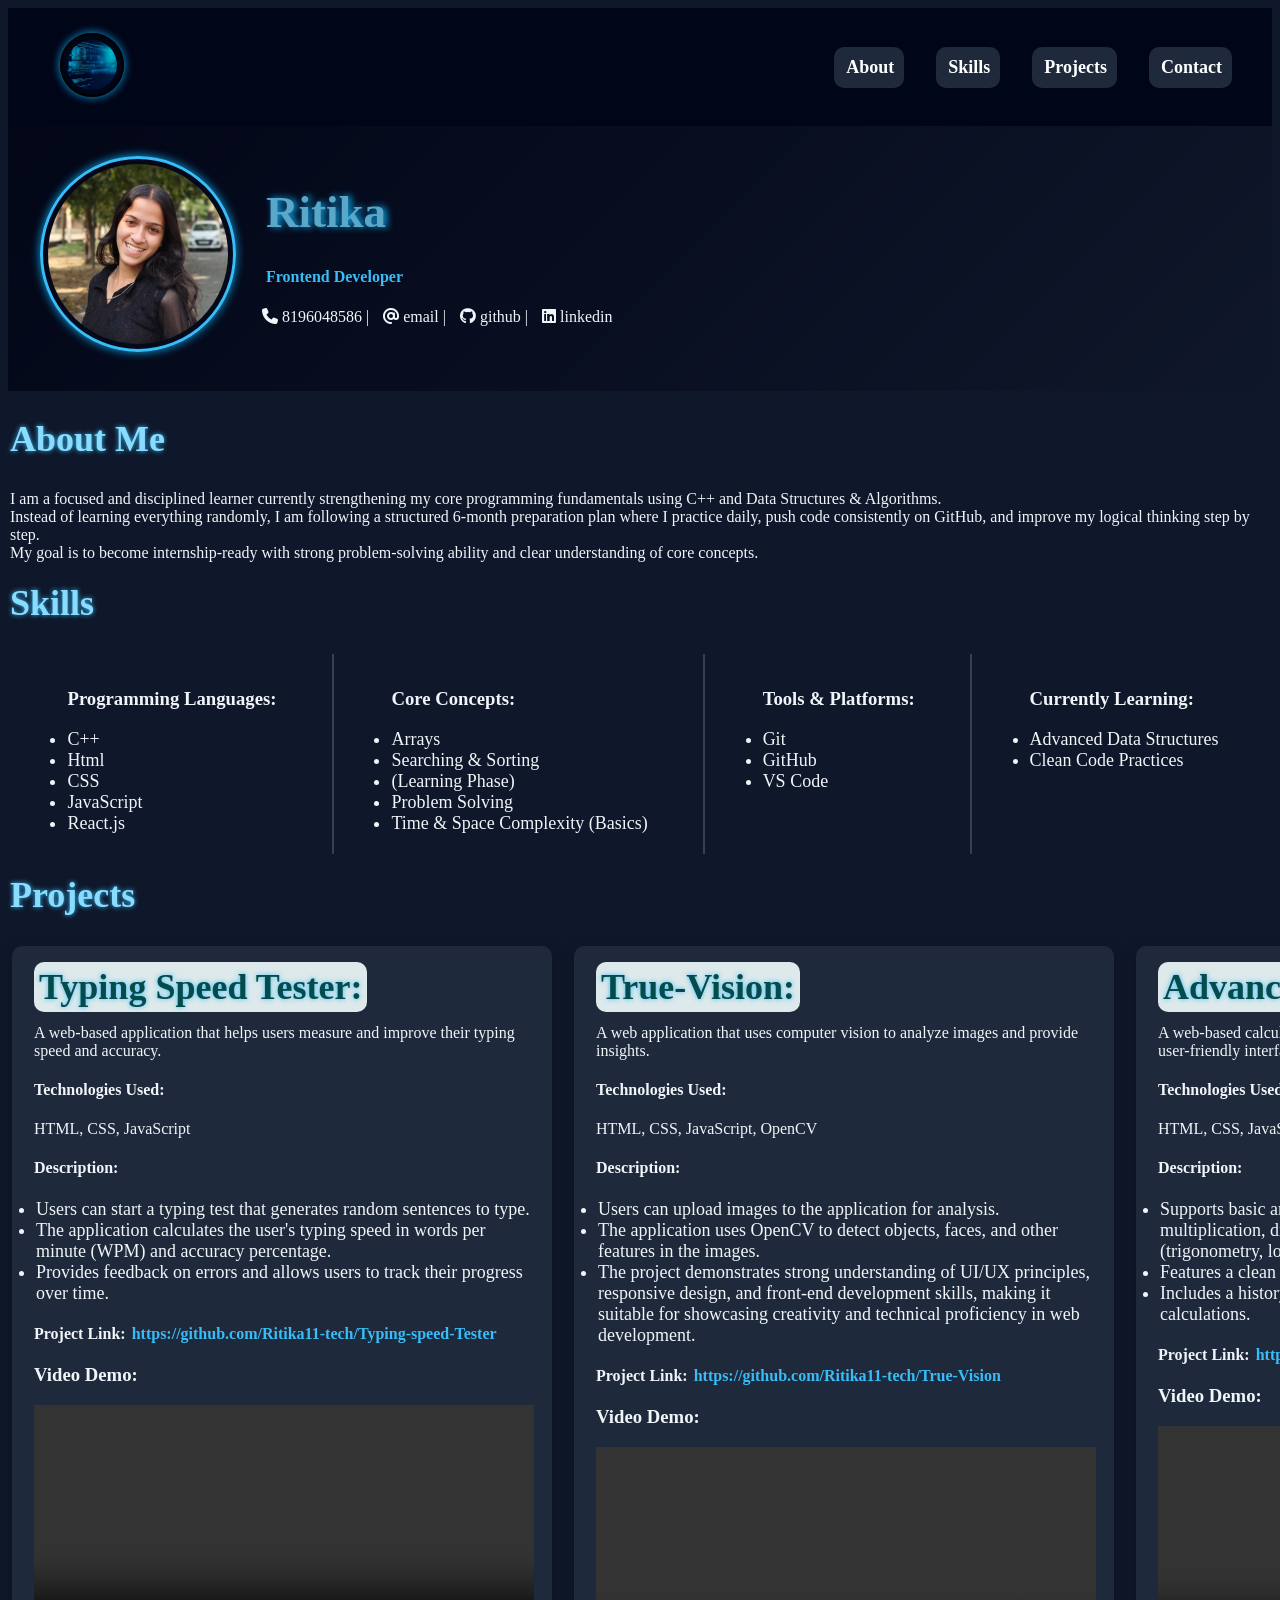
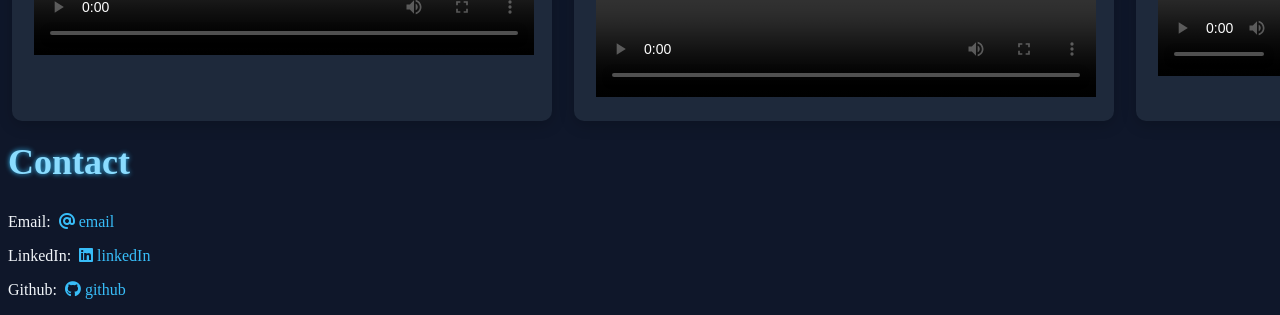
==== index.html @ 1245b946 "changes" ====
<!doctype html>
<html lang="en">
  <head>
    <meta charset="UTF-8" />
    <meta name="viewport" content="width=device-width, initial-scale=1.0" />
    <title>Ritika | Portfolio</title>
    <link rel="stylesheet" href="style.css">
    <link rel="stylesheet" href="https://cdnjs.cloudflare.com/ajax/libs/font-awesome/6.5.0/css/all.min.css">
   
  </head>
  <body>
    <header>
      <div class="nav">
        <div class="logo"><img id="log" src="LAPT.jpg"></div>

        <ul class="nav-links">
          <li><a href="#About">About</a></li>
          <li><a href="#skill">Skills</a></li>
          <li><a href="#projects">Projects</a></li> 
          <li><a href="#contact">Contact</a></li>
        </ul>
      </div>
    
     <div class="first">
      
      <img  src="1.jpeg"  alt="photo">
      <div class ="intro">
      <h1 id="port">Ritika</h1>
      <h4 id="fd">Frontend Developer</h4>
   
    
      <div class="second">
       <a href="tel:860714545443"><i class="fa-solid fa-phone"></i> 8196048586 |</a>
        <a href="mailto:ritikatina123@gmail.com"><i class="fa-solid fa-at"></i> email |</a>
       <a href="https://github.com/Ritika11-tech" target="_blank" ><i class="fa-brands fa-github"></i> github |</a>
        <a href="https://www.linkedin.com/in/ritikacse/" target="_blank"><i class="fa-brands fa-linkedin"></i> linkedin</a>
      </div>
         </div> 
       </div>
    </header>
   
    <main>
      <section>
        <h2 id="About" class="main">About Me</h2>
        
        <p>
          I am a focused and disciplined learner currently strengthening my core
          programming fundamentals using C++ and Data Structures & Algorithms.
      <br>
          Instead of learning everything randomly, I am following a structured
          6-month preparation plan where I practice daily, push code
          consistently on GitHub, and improve my logical thinking step by step.
          <br>
          My goal is to become internship-ready with strong problem-solving
          ability and clear understanding of core concepts.
        </p>
      </section>
   
      <section>
        <h2 id="skill" class="main">Skills</h2>
        <div class="skill">
             <ul>
            
        <h3>Programming Languages:</h3>
     
          <li>C++</li>
           <li>Html</li>
           <li>CSS</li>
           <li>JavaScript</li>
           <li>React.js</li>
        </ul>
        <div class="vl"></div>
         <ul>
        <h3>Core Concepts:</h3>
       
          <li>Arrays</li>
          <li>Searching & Sorting</li>
          <li>(Learning Phase)</li>

          <li>Problem Solving</li>
          <li>Time & Space Complexity (Basics)</li>
        </ul>
        <div class="vl"></div>
         <ul>
        <h3>Tools & Platforms:</h3>
       
          <li>Git</li>
          <li>GitHub</li>
          <li>VS Code</li>
        </ul>
        <div class="vl"></div>
             <ul>
        <h3>Currently Learning:</h3>
   
          <li>Advanced Data Structures</li>
          <li>Clean Code Practices</li>
        </ul>
        </div>
      </section>
   
      <section>
        <h2 id="projects"class="main">Projects</h2>
        <div class="projects-container">
        <div   class="projects-card ">
         <h2  id="typing" class="main"
         style="color: rgb(6, 75, 75); background-color: rgb(221, 233, 235) ;
    display: inline ;padding:5px;border-radius: 10px;" >Typing Speed Tester:</h2>
         <p>A web-based application that helps users measure and improve their typing speed and accuracy.</p>
         <h4>Technologies Used:</h4>
         <p>HTML, CSS, JavaScript</p>
         <h4>Description:</h4>
         <p><ul>
          <li>Users can start a typing test that generates random sentences to type.</li>
          <li>The application calculates the user's typing speed in words per minute (WPM) and accuracy percentage.</li>
          <li>Provides feedback on errors and allows users to track their progress over time.</li>
         </ul></p>
        <h4>Project Link: <a href="https://github.com/Ritika11-tech/Typing-speed-Tester" target="_blank">https://github.com/Ritika11-tech/Typing-speed-Tester</a></h4>
        <h3>Video Demo:</h3>
       <video width="500" controls><source src="typing.mp4.mp4">Your browser does not support the video tag.</video>
       </div>
    
       
       <div class="projects-card">
       <h2 id="truev"
       class="main"
       style="color: rgb(6, 75, 75); background-color: rgb(221, 233, 235) ;
    display: inline ;padding:5px;border-radius: 10px">True-Vision:</h2>
       <p>A web application that uses computer vision to analyze images and provide insights.</p>
        <h4>Technologies Used:</h4>
        <p>HTML, CSS, JavaScript, OpenCV</p>
        <h4>Description:</h4>   
        <p><ul>
          <li>Users can upload images to the application for analysis.</li>
          <li>The application uses OpenCV to detect objects, faces, and other features in the images.</li>
         
          <li>The project demonstrates strong understanding of UI/UX principles, responsive design, and front-end development skills, making it suitable for showcasing creativity and technical proficiency in web development.</li>
         </ul></p>
        <h4>Project Link: <a href="https://github.com/Ritika11-tech/True-Vision" target="_blank">https://github.com/Ritika11-tech/True-Vision</a></h4>
        <h3>Video Demo:</h3>
        <video width="500" controls><source src="true.mp4" type="video/mp4">Your browser does not support the video</video>
       </div>


  
        <div id="ac" class="projects-card ">
   
        <h2 id="ac" class="main"
        style="color: rgb(6, 75, 75); background-color: rgb(221, 233, 235) ;
    display: inline ;padding:5px;border-radius: 10px">Advanced Calculator</h2>
        <p>A web-based calculator that provides advanced mathematical functions and a user-friendly interface.</p>
        <h4>Technologies Used:</h4>
        <p>HTML, CSS, JavaScript</p>  
        <h4>Description:</h4>
        <p><ul>
          <li>Supports basic arithmetic operations (addition, subtraction, multiplication, division) as well as advanced functions (trigonometry, logarithms, exponentiation).</li>
          <li>Features a clean and intuitive user interface for easy interaction.</li>
          <li>Includes a history feature that allows users to review previous calculations.</li>
         </ul></p>
        <h4>Project Link: <a href="https://github.com/Ritika11-tech/Advanced-Calculator" target="_blank">https://github.com/Ritika11-tech/Advanced-Calculator</a></h4>
        <h3>Video Demo:</h3>
        <video width="500" controls><source src="calculator.mp4" type="video/mp4">Your browser does not support the video tag.</video>
        </h2>
          </div>
        </div>
        
   
        </section>
    </main>
         <footer>
      <h2 id="contact" class="main"
      >Contact</h2>
      <p>
      Email:
      <a href="mailto:ritikatina123@gmail.com"> <i class="fa-solid fa-at"></i> email</a>
      </p>
      <p>
        LinkedIn:
        <a href="https://www.linkedin.com/in/ritika-tina-79b28b20a/" target="_blank"><i class="fa-brands fa-linkedin"></i> linkedIn</a>
      </p>
      <p>
        Github:
        <a href="https://github.com/Ritika11-tech" target="_blank"><i class="fa-brands fa-github"></i> github</a>
      </p>
    </footer>
     <script src="script.js"></script>
  </body>
</html>
---- style.css ----
*{
    margin-left:2px;
    padding: 0;
   
}
html{
    scroll-behavior: smooth;
}
.nav{
    display:flex;
    justify-content :space-between;
    align-items: center;
    padding:15px 40px;
    color:white;
    background: #000518; 
}

    .nav-links{
        display:flex;
        list-style: none;
        gap:30px;
    }
    .nav-links li a{
        color:white;
        text-decoration: none;
        font-weight:bold;
    }


#port{
        margin-left:10px;
     font-size:5vh;
   
    display:flex;
  
    justify-content: left;
     color: #59a7c9;
    font-family:Georgia, 'Times New Roman', Times, serif;
      animation:slideleft 1s ease-in;
      text-shadow: #0ea5e9 3px 0px 7px;

}

.intro{
    display:flex;
    flex-direction: column;
    margin-left: 20px;
    
    
}
#fd{
   margin-top: 0;
   margin-left: 10px;
}
.intro h1, #fd{
  color: #38bdf8;
}
.second a{
  color: #f1f5f9;
  margin-right: 10px;
  transition: 0.3s;
}

.second a:hover{
  color: #38bdf8;
}
.first {    
   
     height: 205px;
    display: flex;
     flex-direction: row;
    white-space: nowrap;
      background: linear-gradient(135deg, #020617, #0f172a);
  padding: 30px;


}

@keyframes slideleft {
    from{
        transition: translateX(-300px);
        opacity: 0;
        
    }
    To{
       transition: translateX(0);
        opacity: 1;
      
    
    }
}
img{
    border-radius: 50%;
    height:180px;
    width:180px;
    padding:5px;
    object-fit: cover;
    border: 3px solid #38bdf8;
    box-shadow: #0ea5e9 0px 0px 10px;
    transition:scale 0.3s ease-in-out;

    

}
img:hover{
    scale:105%;
}

.second{
    display:flex;
    flex-direction:row;
}

#About{
    margin-top: 3vh;
    font-size: 4vh;
}


h2{
    font-size: 4vh;
    margin-top: 20px;
}

.skill{
    margin-top: 20px;
    display: flex;
    flex-direction: row;
    justify-content:space-evenly;
}

.vl{
     background-color: #334155;
    width:2px;
    height: 200px;
}

li{
    font-size: 2vh;
}
#inc{
   margin-top: 20px;
}
#in{
    font-size: 2vh;
    margin-top: 10px;
}
.main{
     color: #8adcff;
      text-shadow: 0 0 5px #38bdf8;
}
.main:hover{
   color: rgb(185, 243, 255);
}

.projects-container{
    display: grid;
  grid-template-columns: repeat(3, 1fr);
    gap: 20px;

}
.projects-card{
  background: #1e293b;
  color: #f1f5f9;
padding:20px;
width:500px;
border-radius:10px;
box-shadow:0 4px 15px rgba(0,0,0,0.2);
transition: scale 0.3s ease, box-shadow 0.3s ease;
}


.projects-card:hover{
    box-shadow:0 8px 30px rgba(0,0,0,0.3);
  
    scale:105%;


}
body{
      background-color: #0f172a;
  color: #f1f5f9;
}
a{
  color: #38bdf8;
  text-decoration: none;
}

a:hover{
  color: #0ea5e9;
}

.nav-links li{
  
   gap:20px;
    padding:10px;
    border-radius: 10px;
    background-color: #1e293b;
    transition:scale 0.3s ease-in-out;
}

.nav-links li:hover{
   box-shadow: #38bdf8 0px 0px 10px;
   scale:103%;
}

#log{
    border:2px solid black;
    width:50px;
    height:50px;
    margin:10px
}





.show-left{
  animation: 2s slides-in-left;
}
@keyframes slides-in-left{
  0%{
    transform: translateX(-400px);
    opacity: 0;
  }
  100%{
    transform: translateX(0);
    opacity: 1;
  }
}

.show-right{
  animation: 2s slides-in-right;
}
@keyframes slides-in-right{
  0%{
    transform: translateX(400px);
    opacity: 0;
  }
  100%{
    transform: translateX(0);
    opacity: 1;
  }
}


@media (min-width: 0) and (max-width: 480px){
*{
 margin:3px;
 padding:0;
  box-sizing: border-box;
}
#About{
    margin:1vh;
    font-size: 4vh;
}

main{
 
  margin: 0;
  padding: 0px;
}
.first{
  margin:0;
}
 .skill{
  padding:1px;
    margin:0;
    display: flex;
    flex-direction:row;
    justify-content:center;
    font-size:0px;
  }
   
 body{
     margin:0;
    background-color: #0f172a;
  color: #f1f5f9;
   
  
}

.skill ul,.skill li{
  font-size: 10px;
}
  #log{
    border:1px solid black;
    width:30px;
    height:30px;
    margin-left:50%;
    object-fit: cover;
    padding:2px;
    
}

  .nav-links li {
    margin:0;
    padding:2px;
      border-radius: 5px;

  }
     .nav-links{
        display:flex;
        list-style: none;
        gap:20px;
        

    }
  .main{
    padding:2px;
    display:flex;
    justify-content:center;
    font-size: 30px;

    
  }
  #About{
    font-size: 30px;
    padding-top: 15px;
    
  }


   

img{
    border-radius: 50%;
    height:100px;
    width:200px;
    padding:5px;
    margin:0px;
    border: 2px solid #38bdf8;
  


}


#typing,#truev,#ac{
  font-size: 20px;
}
#About p{
  padding: 10px;
}
.projects-container{
     
   display:grid;
    grid-template-columns: repeat(1, 1fr);
    gap:10px;
    justify-items: center;
  }

.projects-card{
  padding:10px;
  width: 80%;
  max-width: 350px;

}
.projects-card p{
  padding:20px;
}
 video{
  width:100%;
 }
 .nav, .first, main, section {
  width: 100%;
}
#port{
      
     font-size:4vh;
}
  ul{
    padding-left: 10px;
  }
  body{
    margin:0;
  }
.nav{
      padding:2px;
      margin:0;
}
 .main{
  font-size:30px;;
   }
  .second {
    display: grid;
    grid-template-columns: repeat(2, 1fr);
      
  }}


@media (min-width:481px) and (max-width: 768px){
  .projects-container{
   display:grid;
    grid-template-columns: repeat(1, 1fr);
    gap:10px;
  }
  .projects-card{
    padding:30px;
    width:80%;
  } 
  .projects-card li,p{
   font-size: 20px;
  }
.projects-card p{
  padding:20px;
}
  *{
    margin:3px;

  }
  ul{
    padding-left: 20px;
  }
  body{
    margin:0;
  }
.nav{
      padding:2px;
      margin:0;
}
.intro{
  display: flex;
  justify-content: center;
}
#typing,#truev,#ac{
  font-size: 20px;
  display: inline;

}
  .projects-container{
   display:grid;
    grid-template-columns: repeat(1, 1fr);
    gap: 20px;
    justify-items: center;
  
    
  }
}

@media (min-width: 769px) and (max-width: 1024px){
  .projects-container{
   display:grid;
    grid-template-columns: repeat(1, 1fr);
    gap: 20px;
    justify-items: center;
  
    
  }
  #port{
      font-size: 3vh;
      margin-left: 20px;
  }
  .projects-card
{
 
    width:80%;
  
  } 
  .skill ul,.skill li{
  font-size: 15px;
}

 ul{
    padding-left: 20px;
  }
   body{
    margin:0;
  }
  .nav{
      padding:10px;
      margin:0;
}
 .nav-links li {
    margin:0;
    padding:10px 20px;
      border-radius: 5px;
  }
     .nav-links{
        display:flex;
        list-style: none;
        gap:30px;
        justify-content: space-evenly;

    }
   .main{
  font-size: 30px;;
   }
video{
  width:100%;}
  .projects-card li{
    font-size: 18px;
  }
    #About{
    font-size: 30px;
    padding-top: 15px;
    
  }


  .nav-links li {
    margin:0;
    padding:4px;
      border-radius: 5px;
  }
  .nav-links{
        display:flex;
        list-style: none;
        gap:20px;
        justify-content: space-evenly;
}

}
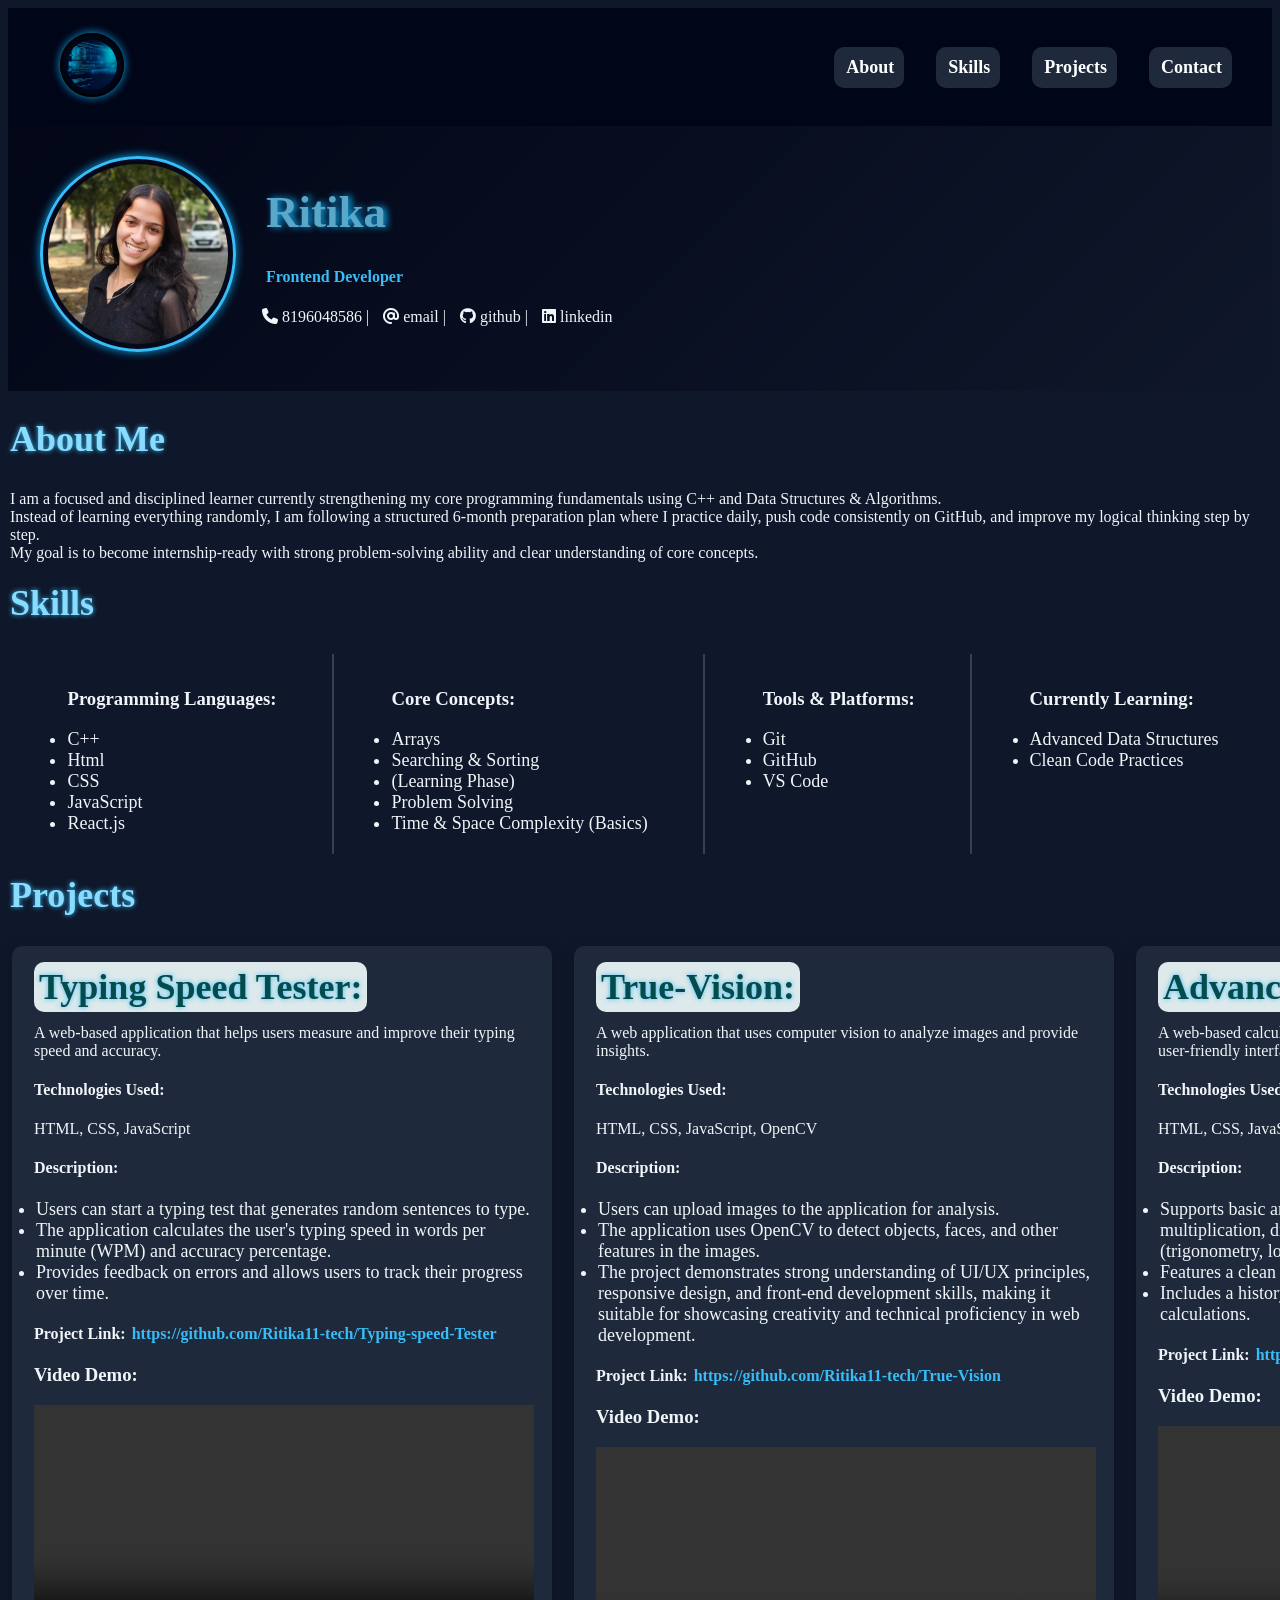
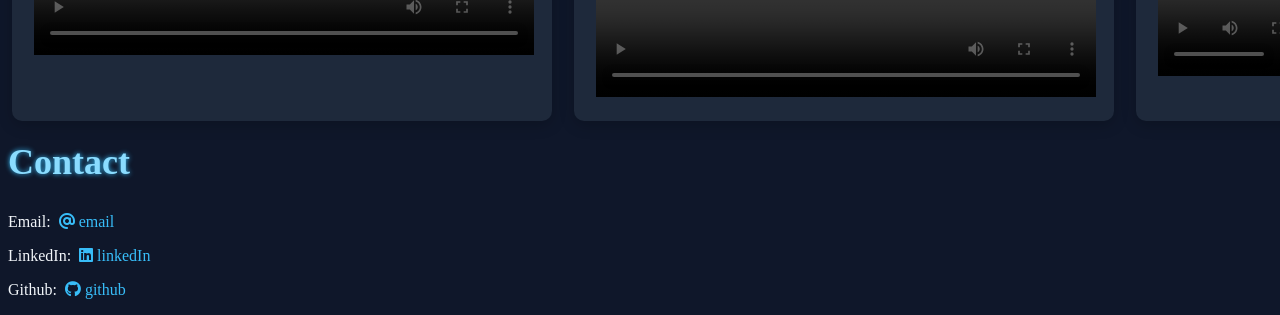
==== commit 48f1797c: "change in js" ====
--- a/index.html
+++ b/index.html
@@ -6,7 +6,7 @@
     <title>Ritika | Portfolio</title>
     <link rel="stylesheet" href="style.css">
     <link rel="stylesheet" href="https://cdnjs.cloudflare.com/ajax/libs/font-awesome/6.5.0/css/all.min.css">
-   
+
   </head>
   <body>
     <header>
@@ -102,7 +102,7 @@
         <h2 id="projects"class="main">Projects</h2>
         <div class="projects-container">
         <div   class="projects-card ">
-         <h2  id="typing" class="main"
+         <h2  id="typing" class="main "
          style="color: rgb(6, 75, 75); background-color: rgb(221, 233, 235) ;
     display: inline ;padding:5px;border-radius: 10px;" >Typing Speed Tester:</h2>
          <p>A web-based application that helps users measure and improve their typing speed and accuracy.</p>
@@ -142,9 +142,9 @@
 
 
   
-        <div id="ac" class="projects-card ">
+        <div id="ac" class="projects-card  ">
    
-        <h2 id="ac" class="main"
+        <h2  class="main "
         style="color: rgb(6, 75, 75); background-color: rgb(221, 233, 235) ;
     display: inline ;padding:5px;border-radius: 10px">Advanced Calculator</h2>
         <p>A web-based calculator that provides advanced mathematical functions and a user-friendly interface.</p>
--- a/style.css
+++ b/style.css
@@ -76,19 +76,8 @@
 
 }
 
-@keyframes slideleft {
-    from{
-        transition: translateX(-300px);
-        opacity: 0;
-        
-    }
-    To{
-       transition: translateX(0);
-        opacity: 1;
-      
-    
-    }
-}
+
+
 img{
     border-radius: 50%;
     height:180px;
@@ -216,7 +205,7 @@
 
 
 .show-left{
-  animation: 2s slides-in-left;
+  animation: slides-in-left 2s;
 }
 @keyframes slides-in-left{
   0%{
